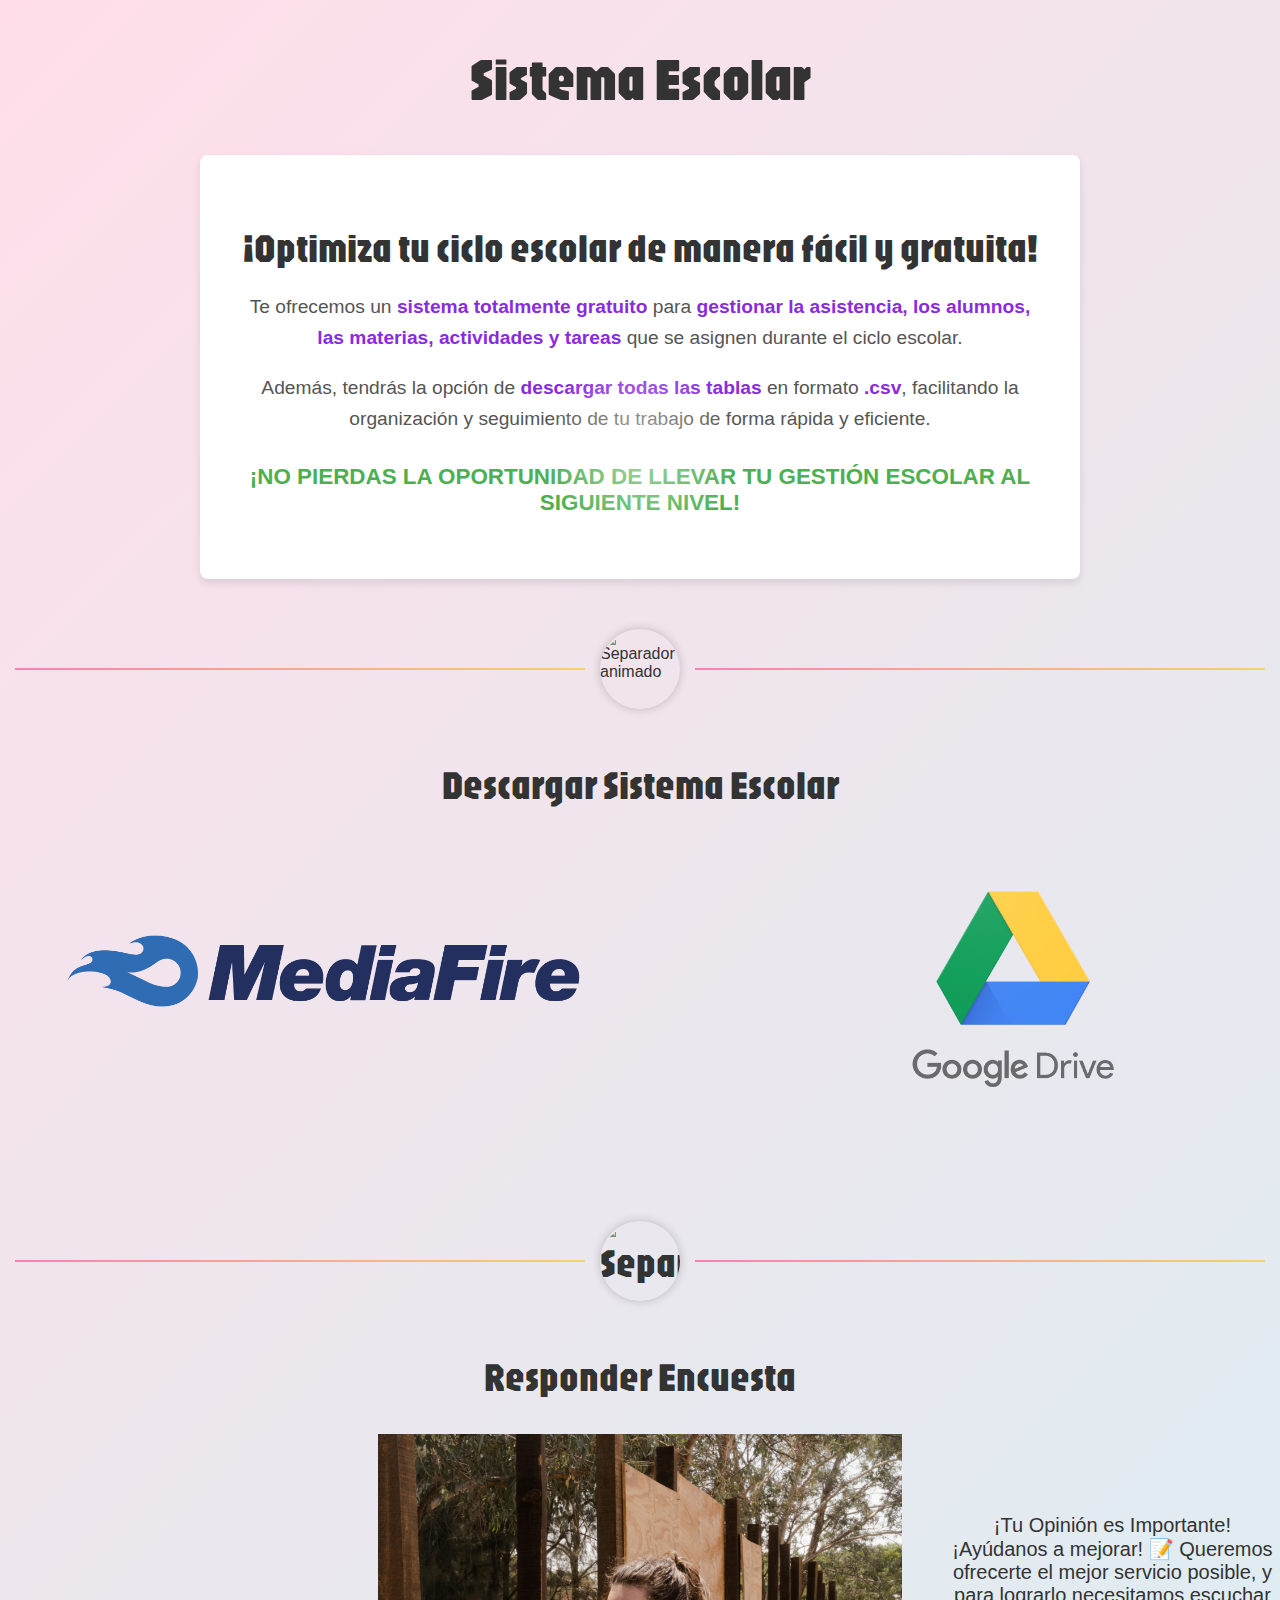
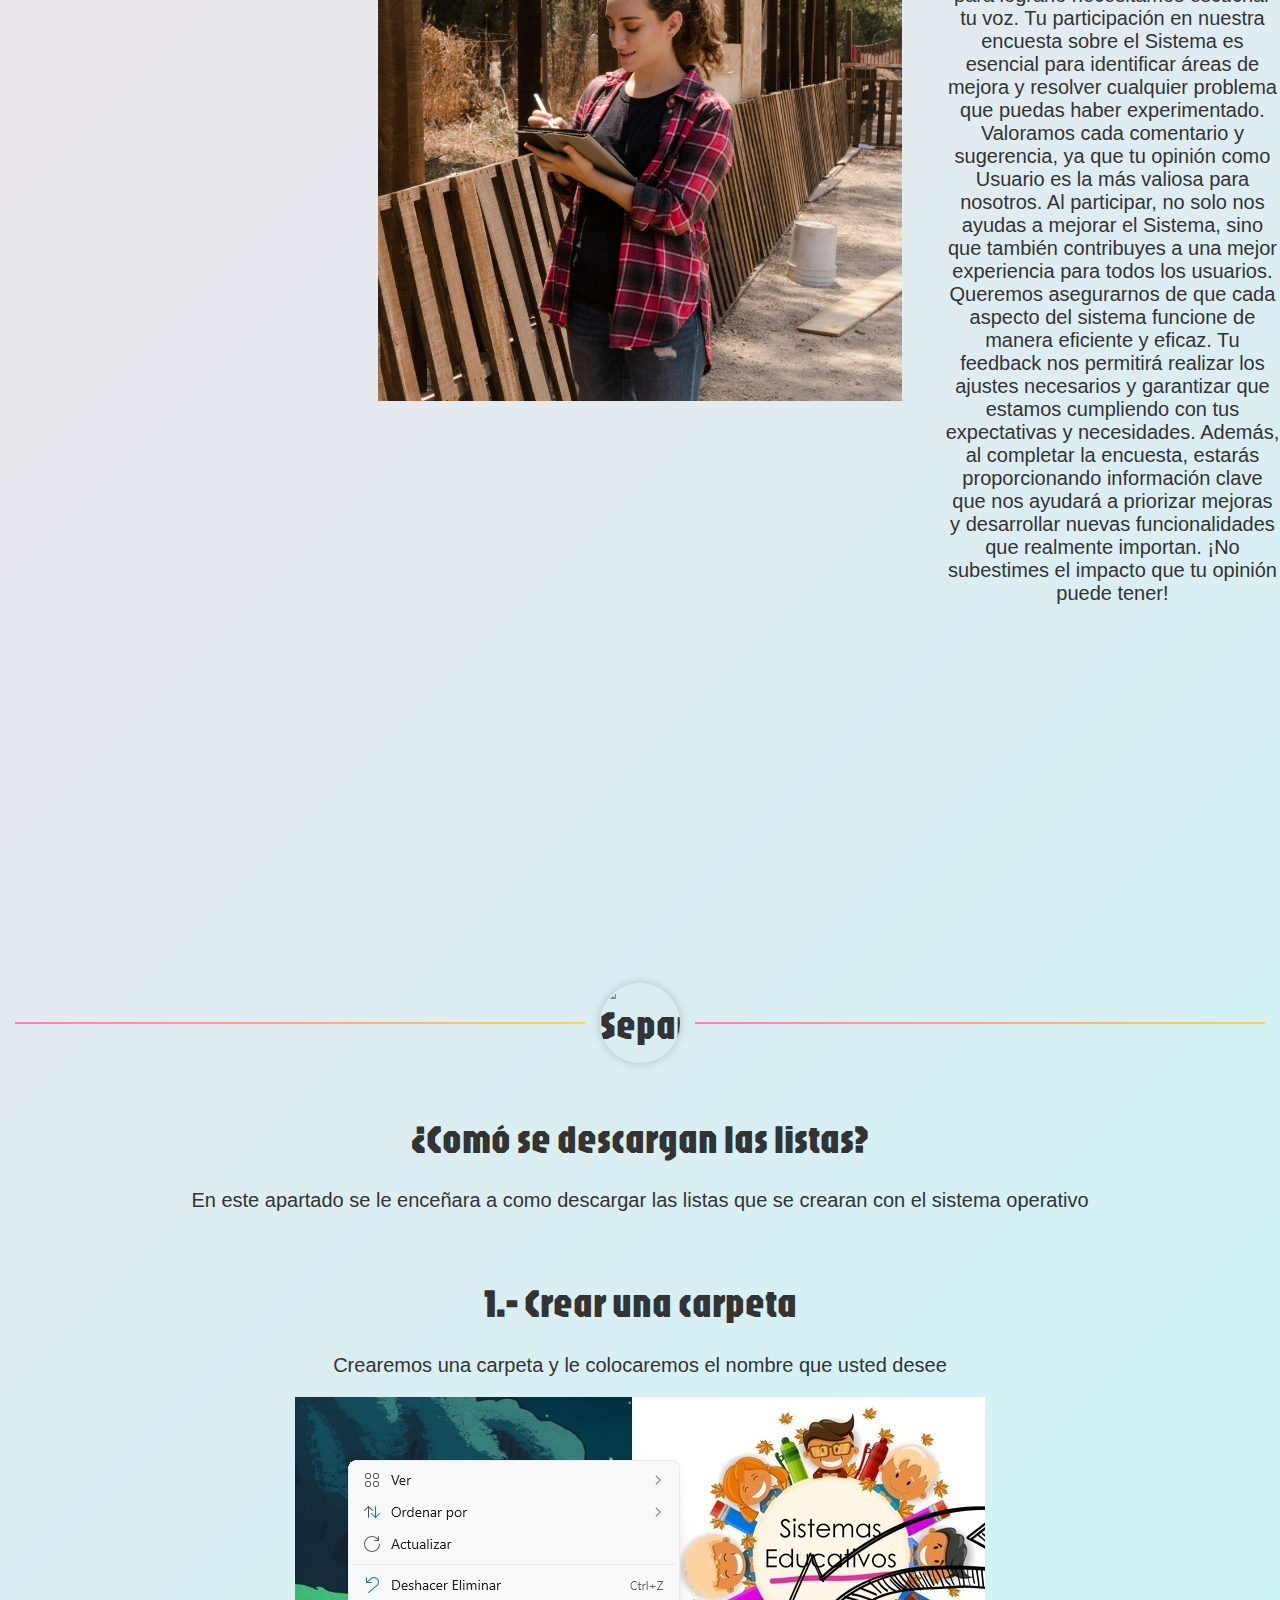
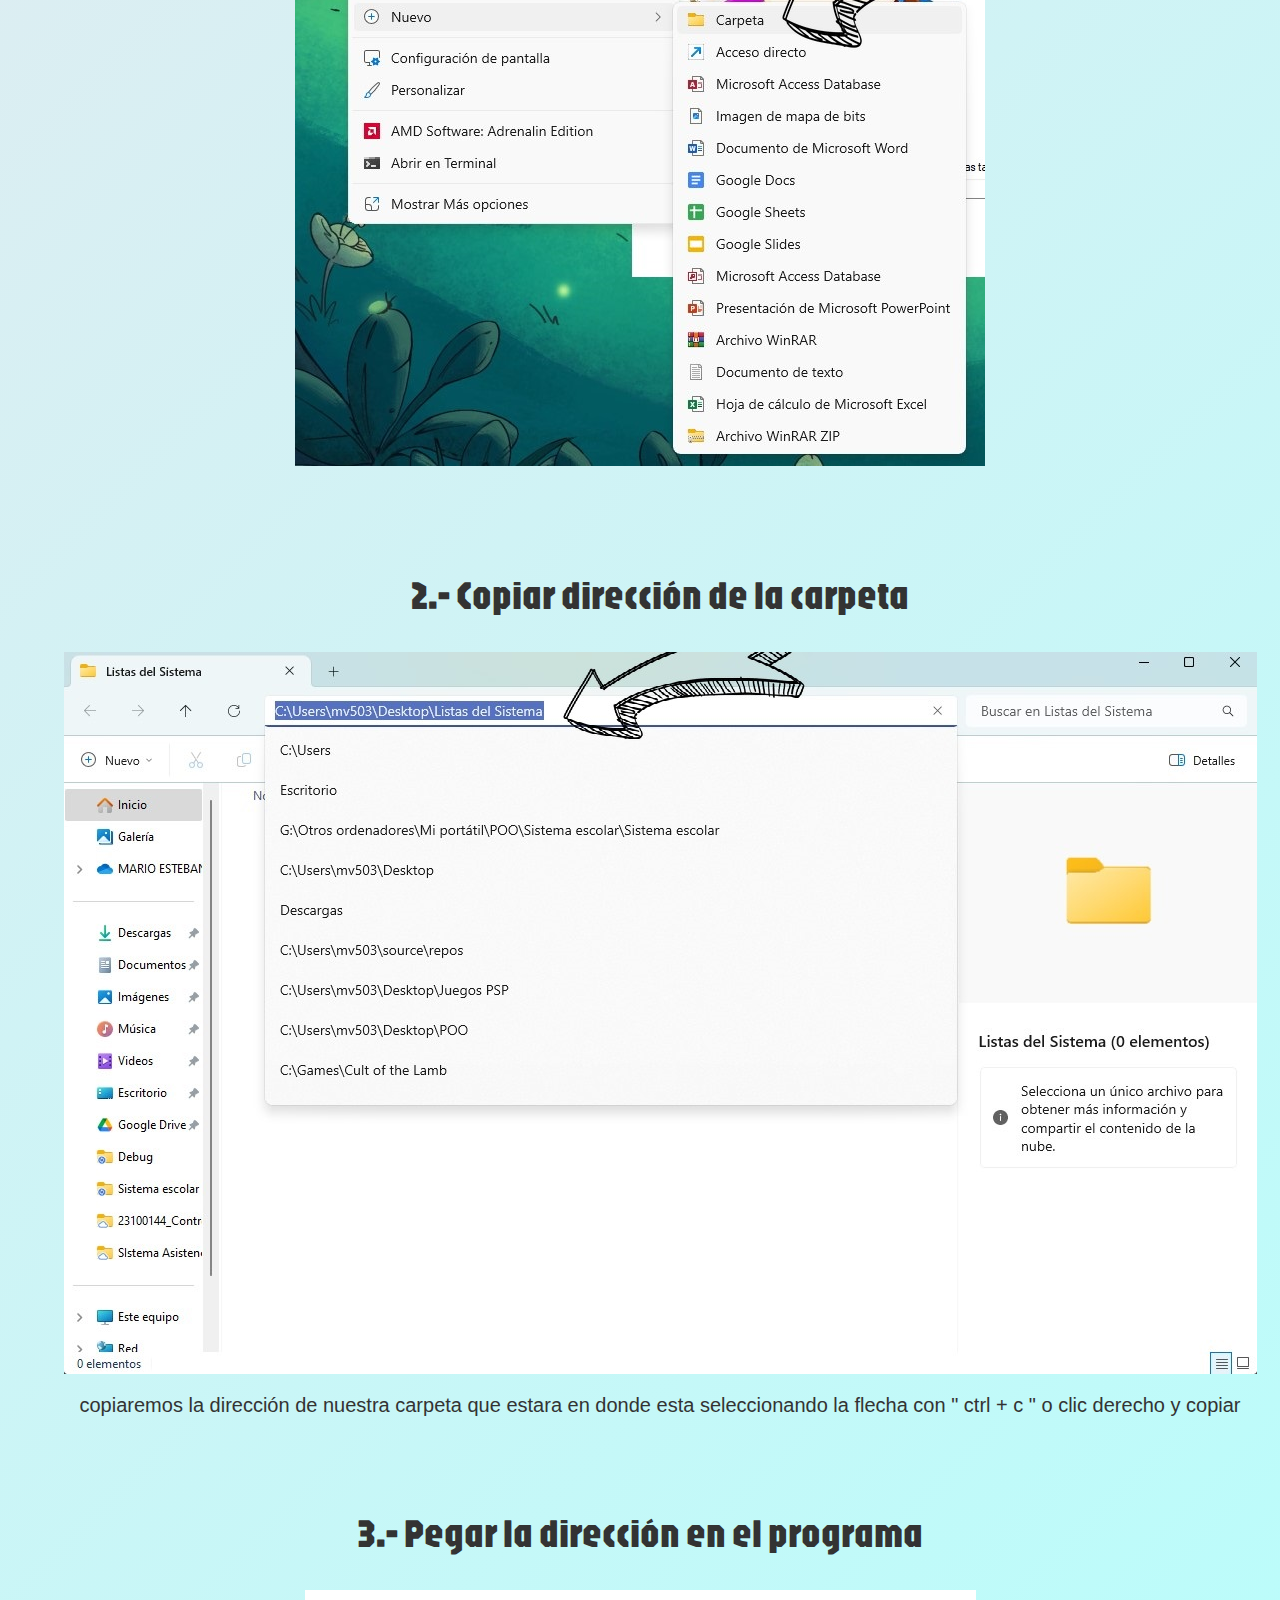
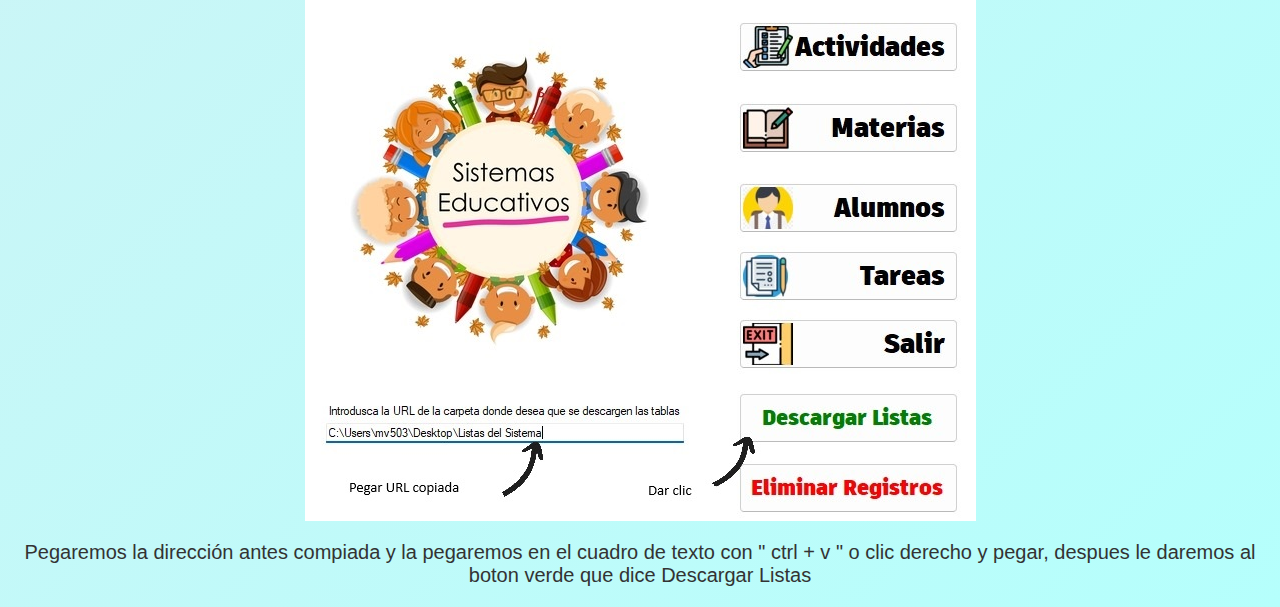
==== index.html @ e0e96880 "Add files via upload" ====
<!DOCTYPE html>
<html lang="en">
<head>
    <meta charset="UTF-8">
    <meta name="viewport" content="width=device-width, initial-scale=1.0">
    <title>Sistema Escolar</title>
    <link rel="icon" href="IMG Utilizadas/Icon.png">
    <link rel="stylesheet" href="style.css" />

</head>


<body>

    <h1 id="TituloPrincipal">Sistema Escolar</h1>

    <div class="container">
        <h1 class="titulo">¡Optimiza tu ciclo escolar de manera fácil y gratuita!</h1>
        <p class="descripcion">
            Te ofrecemos un <span class="resaltado">sistema totalmente gratuito</span> para <span class="resaltado">gestionar la asistencia, los alumnos, las materias, actividades y tareas</span> que se asignen durante el ciclo escolar.
        </p>
        <p class="descripcion">
            Además, tendrás la opción de <span class="resaltado">descargar todas las tablas</span> en formato <span class="resaltado">.csv</span>, facilitando la organización y seguimiento de tu trabajo de forma rápida y eficiente.
        </p>
        <p class="cta">¡No pierdas la oportunidad de llevar tu gestión escolar al siguiente nivel!</p>
    </div>
        
    <div class="separador">
        <div class="separador-linea"></div>
        <div class="separador-gif">
          <img src="https://i.pinimg.com/originals/a5/0e/06/a50e06f21e5c10260d74c9e8f7b4f9a4.gif" alt="Separador animado">
        </div>
        <div class="separador-linea"></div>
      </div>

    <div>
        <h1 id="TituloDescargarSistema" style="margin-bottom: 2cm;"> Descargar Sistema Escolar</h1><!--Linea Divisora-->

        <div style="display: flex; align-items: center; justify-content: center;">
            
                
            <a href="https://www.youtube.com/watch?v=mCdA4bJAGGk">
                <div class="IMGMedia">
                    <img src="IMG Utilizadas/Mediafire.png">
                </div>
            </a>
            
    
            <a href="https://drive.google.com/drive/">
                <div class="IMGDrive">
                    <img src="IMG Utilizadas/Google Drive.png" >
                </div>
            </a>
  
        </div>

            
        <div>
            <h2 id="LinkEncuesta">
                <div>
                    <div class="separador">
                        <div class="separador-linea"></div>
                        <div class="separador-gif">
                        <img src="https://i.pinimg.com/originals/a5/0e/06/a50e06f21e5c10260d74c9e8f7b4f9a4.gif" alt="Separador animado">
                        </div>
                        <div class="separador-linea"></div>
                    </div>

                Responder Encuesta
            </h2>
        <img id="ImagenEncuesta" src="IMG Utilizadas/Encuesta.jpg">
        <p class="Parrafoencuesta">¡Tu Opinión es Importante! <br>
            ¡Ayúdanos a mejorar! 📝 Queremos ofrecerte el mejor servicio posible, y para lograrlo necesitamos escuchar tu voz. Tu participación en nuestra encuesta sobre el Sistema es esencial para identificar áreas de mejora y resolver cualquier problema que puedas haber experimentado. Valoramos cada comentario y sugerencia, ya que tu opinión como Usuario es la más valiosa para nosotros.
            
            Al participar, no solo nos ayudas a mejorar el Sistema, sino que también contribuyes a una mejor experiencia para todos los usuarios. Queremos asegurarnos de que cada aspecto del sistema funcione de manera eficiente y eficaz. Tu feedback nos permitirá realizar los ajustes necesarios y garantizar que estamos cumpliendo con tus expectativas y necesidades.
            
            Además, al completar la encuesta, estarás proporcionando información clave que nos ayudará a priorizar mejoras y desarrollar nuevas funcionalidades que realmente importan. ¡No subestimes el impacto que tu opinión puede tener!</p>
    
        </div>
    </div>
    



        <h1 id="TituloDescargarListas">
            
            <div>
                <div class="separador">
                    <div class="separador-linea"></div>
                    <div class="separador-gif">
                    <img src="https://i.pinimg.com/originals/a5/0e/06/a50e06f21e5c10260d74c9e8f7b4f9a4.gif" alt="Separador animado">
                    </div>
                    <div class="separador-linea"></div>
                </div>
            
            ¿Comó se descargan las listas?
        </h1>
        <p class="ParrafoDescargar" style="text-align: center;">En este apartado se le enceñara a como descargar las listas que se crearan con el sistema operativo</p>

        <div>
            <!--Primera Imagen-->
            <br>
            <h1 style="text-align: center;">1.- Crear una carpeta</h1>
            <p style="text-align: center;"> Crearemos una carpeta y le colocaremos el nombre que usted desee</p>
            <div style="display: flex ;justify-content: center; align-items: center;">
              <img src="IMG Utilizadas/ComoCrear la carpeta.jpg">
            </div>
          
            
        </div>
        
        <br>
        <br>

        <dir>
             <br>
             <h2 style="text-align: center;">2.- Copiar dirección de la carpeta</h2>
             <div class="Imagenes" >
                <img src="IMG Utilizadas/CopiarURL.jpg" >
             </div>
             <p style="text-align: center;"> copiaremos la dirección de nuestra carpeta que estara en donde esta seleccionando la flecha con " ctrl + c " o clic derecho y copiar</p>
        </dir>


        <br>
        <br>

        <div>
             <h2 style="text-align: center;">3.- Pegar la dirección en el programa</h2>
             <div class="Imagenes" >
                <img  src="IMG Utilizadas/Inicio Sistema.jpg">
             </div>
             <p style="text-align: center;"> Pegaremos la dirección antes compiada y la pegaremos en el cuadro de texto con " ctrl + v " o clic derecho y pegar, despues le daremos al boton verde que dice Descargar Listas</p>
        </div>
 
    </div>
    


    <div class="ondas"></div>
    <div class="puntos"></div>
</body>


</html>
---- style.css ----
@import url('https://fonts.googleapis.com/css2?family=Jaro:opsz@6..72&display=swap');


#TituloPrincipal{
    font-family: "Jaro", sans-serif;
    font-optical-sizing: auto;
    font-weight: 400;
    font-style: normal;
    font-size: 60px;
    
    text-align: center;
}

.container {
  max-width: 800px;
  margin: 0 auto;
  padding: 40px;
  text-align: center;
  background-color: #ffffff;
  border-radius: 8px;
  box-shadow: 0 4px 8px rgba(0, 0, 0, 0.1);
}

.titulo {
  font-size: 2.5em;
  color: #333;
  font-weight: bold;
  margin-bottom: 20px;
}

.descripcion {
  font-size: 1.2em;
  line-height: 1.6;
  color: #555;
  margin-bottom: 15px;
}

.resaltado {
  font-weight: bold;
  color: #8A2BE2; /* Blueviolet */
}

.cta {
  font-size: 1.4em;
  font-weight: bold;
  color: #4CAF50; /* Verde llamativo */
  margin-top: 30px;
  text-transform: uppercase;
}

.cta:hover {
  color: #45a049; /* Verde más oscuro */
  cursor: pointer;
}

.Imagenes{
  display: flex ;
  justify-content: center;
  align-items: center;
}

h1{
    font-family: "Jaro", sans-serif;
    font-optical-sizing: auto;
    font-weight: 400;
    font-style: normal;
    font-size: 40px;
    text-align: center;

}
h2{
    font-family: "Jaro", sans-serif;
    font-optical-sizing: auto;
    font-weight: 400;
    font-style: normal;
    font-size: 40px;
    text-align: center;

}

p{
    font-size: 20px ;
}

a{
    font-size: 20px ;
}

.ParrafoExplicacion {
    text-align: center;
    font:large;
}

.Parrafoencuesta{
    text-align: center;
    margin-top: -13cm;
    margin-left: 25cm;
    font: large;
}

#ImagenEncuesta{
    margin-left: 10cm;
    text-align: center;
    height: 15cm;
}
#TituloDescargarListas{
    margin-top:10cm ;
}

.separador {
    display: flex;
    align-items: center;
    justify-content: center;
    margin: 50px 0;
    position: relative;
  }

  .separador-linea {
    height: 2px;
    background: linear-gradient(90deg, #FF7EB3, #F6D365);
    flex-grow: 1;
    margin: 0 15px;
  }

  .separador-gif {
    width: 80px;
    height: 80px;
    border-radius: 50%;
    overflow: hidden;
    box-shadow: 0 0 10px rgba(0, 0, 0, 0.2);
  }

  .separador-gif img {
    width: 100%;
    height: 100%;
    object-fit: cover;
  }

body {
  margin: 0;
  font-family: Arial, sans-serif;
  background: linear-gradient(135deg, #FFDEE9, #B5FFFC); /* Degradado */
  margin: 0;
  padding: 0;
  background-color: #f4f4f9;
  color: #333;
    }
.ondas {
  position: absolute;
  top: 0;
  left: 0;
  width: 100%;
  height: 100%;
  background: url('https://www.svgrepo.com/show/188615/wave.svg') repeat-x;
  animation: moverOndas 15s linear infinite;
  opacity: 0.2;
}

@keyframes moverOndas {
  0% {
    transform: translateX(0);
  }
  100% {
    transform: translateX(-100%);
  }
}

.puntos {
  position: absolute;
  top: 50%;
  left: 50%;
  transform: translate(-50%, -50%);
  width: 200px;
  height: 200px;
  background: radial-gradient(circle, #ffffff80, transparent 70%);
  border-radius: 50%;
  animation: pulsar 3s infinite;
}

@keyframes pulsar {
  0%, 100% {
    transform: translate(-50%, -50%) scale(1);
    opacity: 0.6;
  }
  50% {
    transform: translate(-50%, -50%) scale(1.2);
    opacity: 1;
  }
}

.IMGMedia{
  display: flex;
  width: 400px;
  height: 400px;
  margin-left: -5cm;
  margin-right: 10cm;
  margin-top: -3cm;
}
.IMGDrive{
  display: flex;
  margin-top: -2cm;
  width: 200px;
  height: 200px;
}
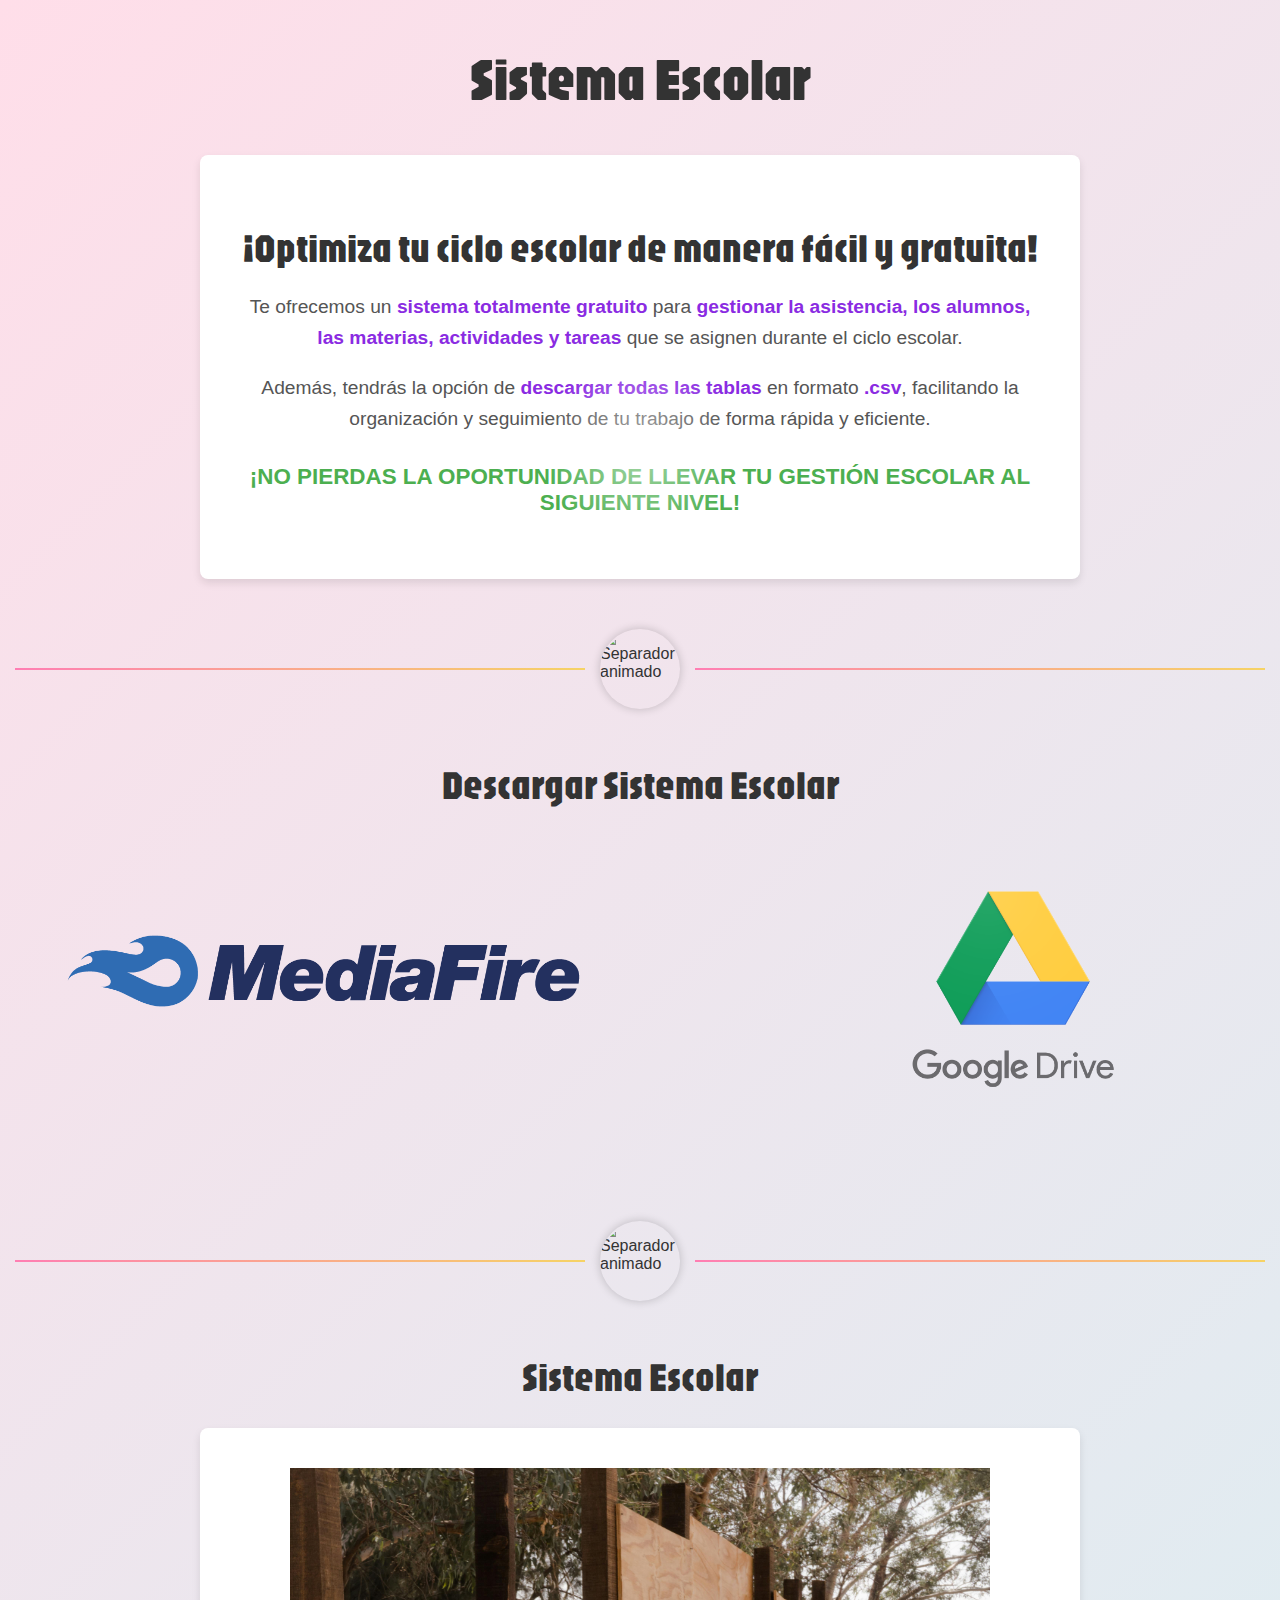
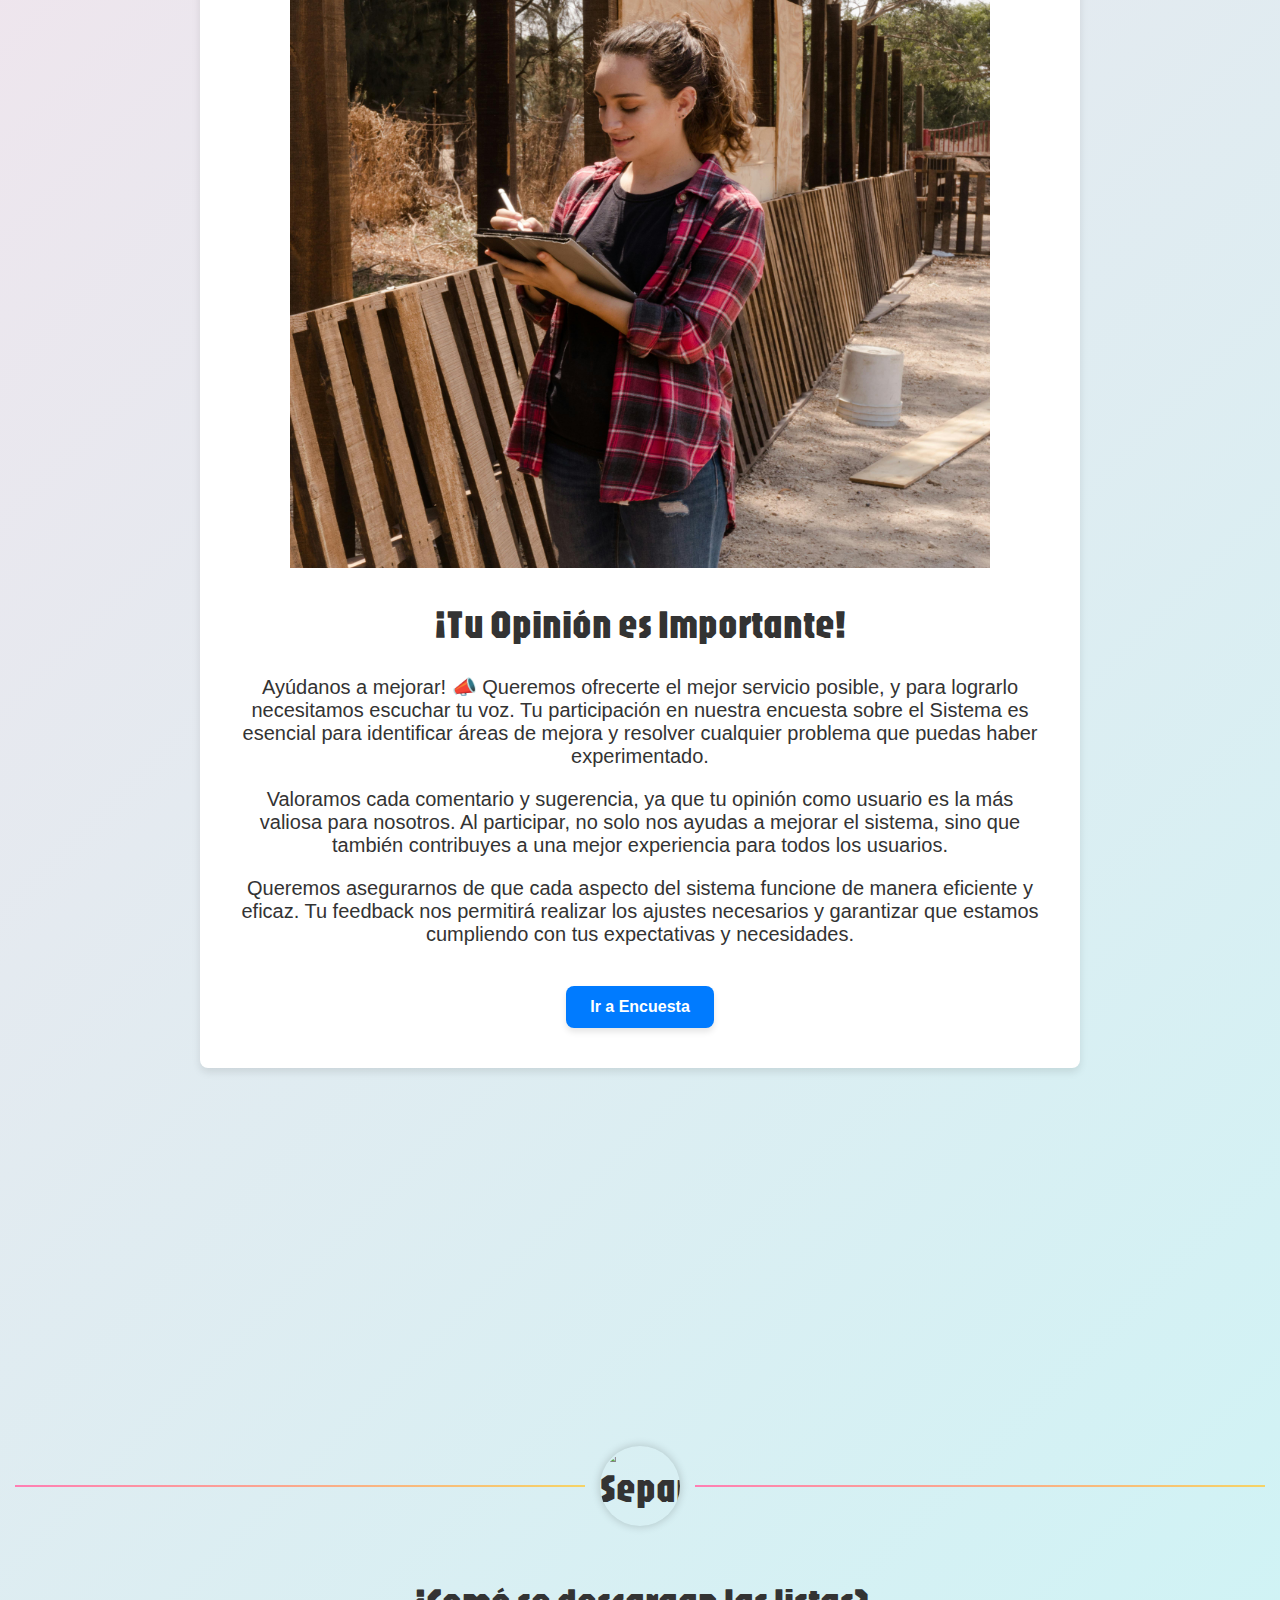
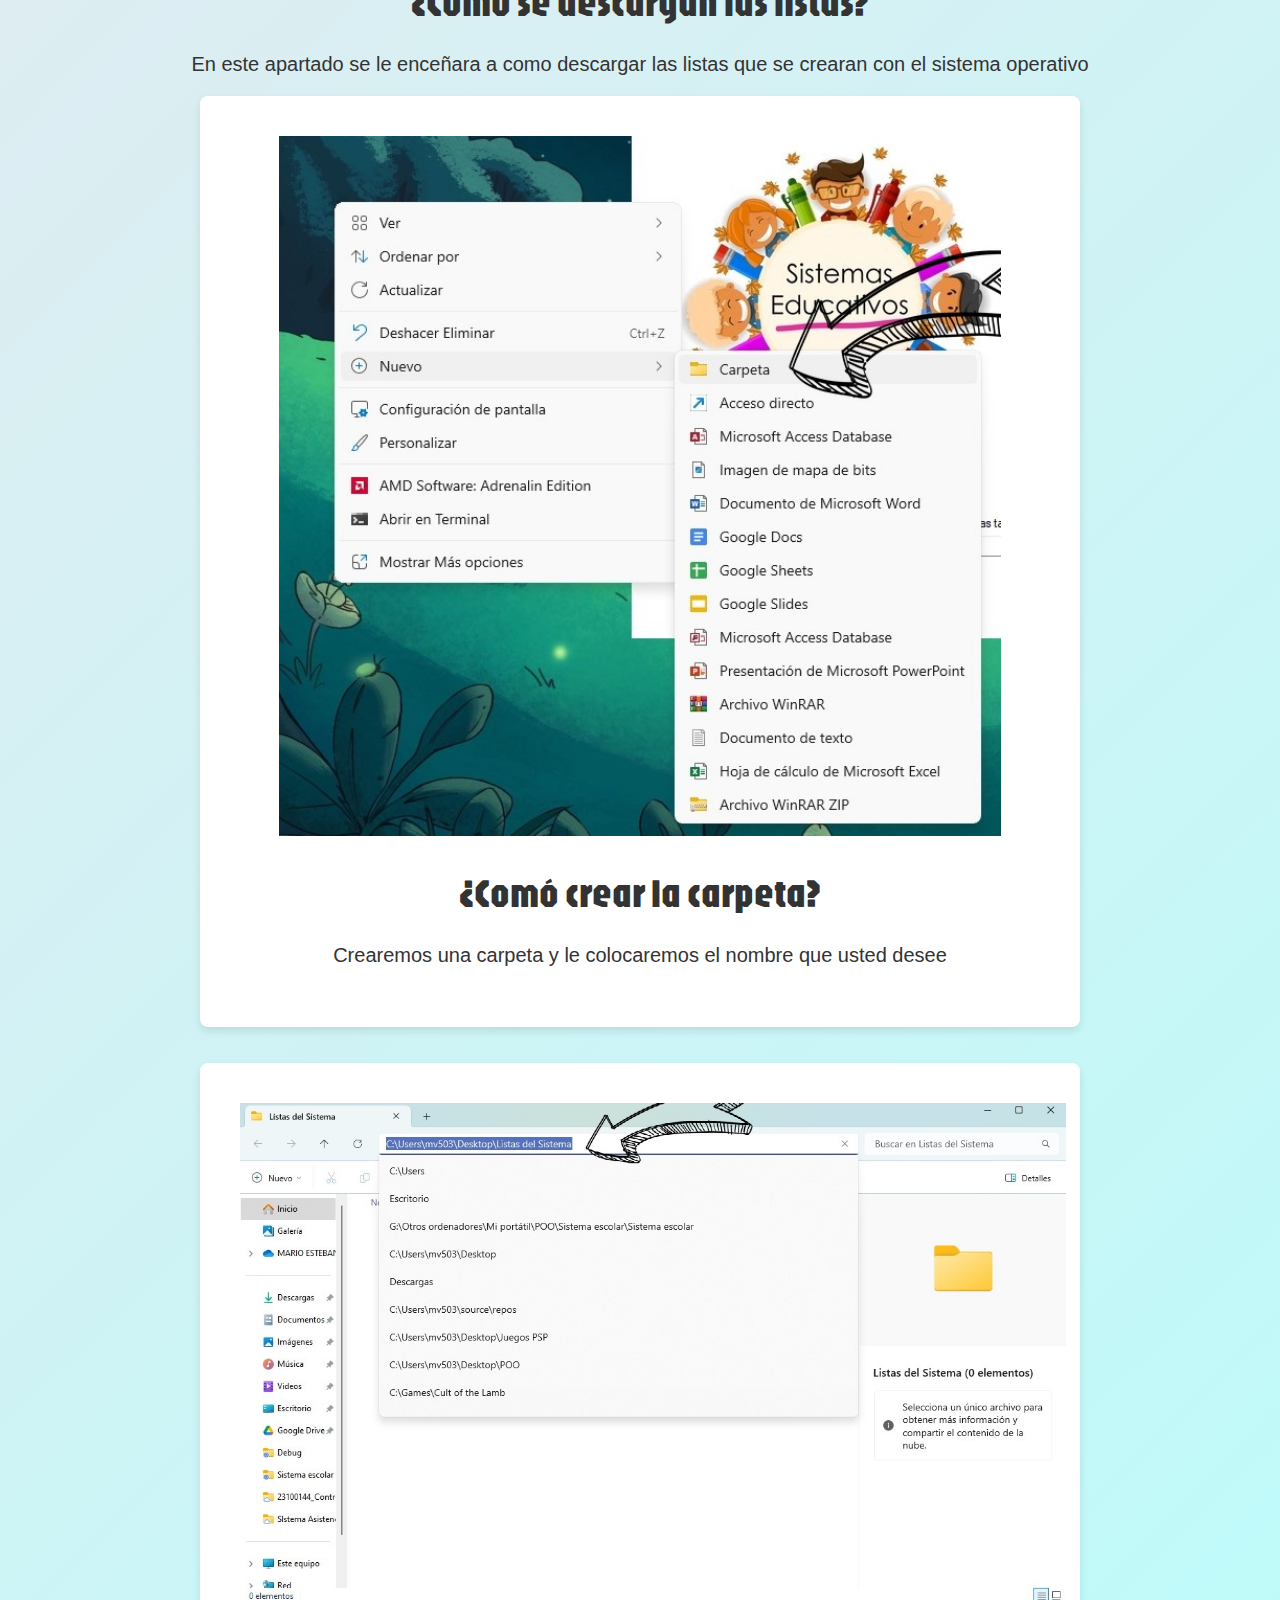
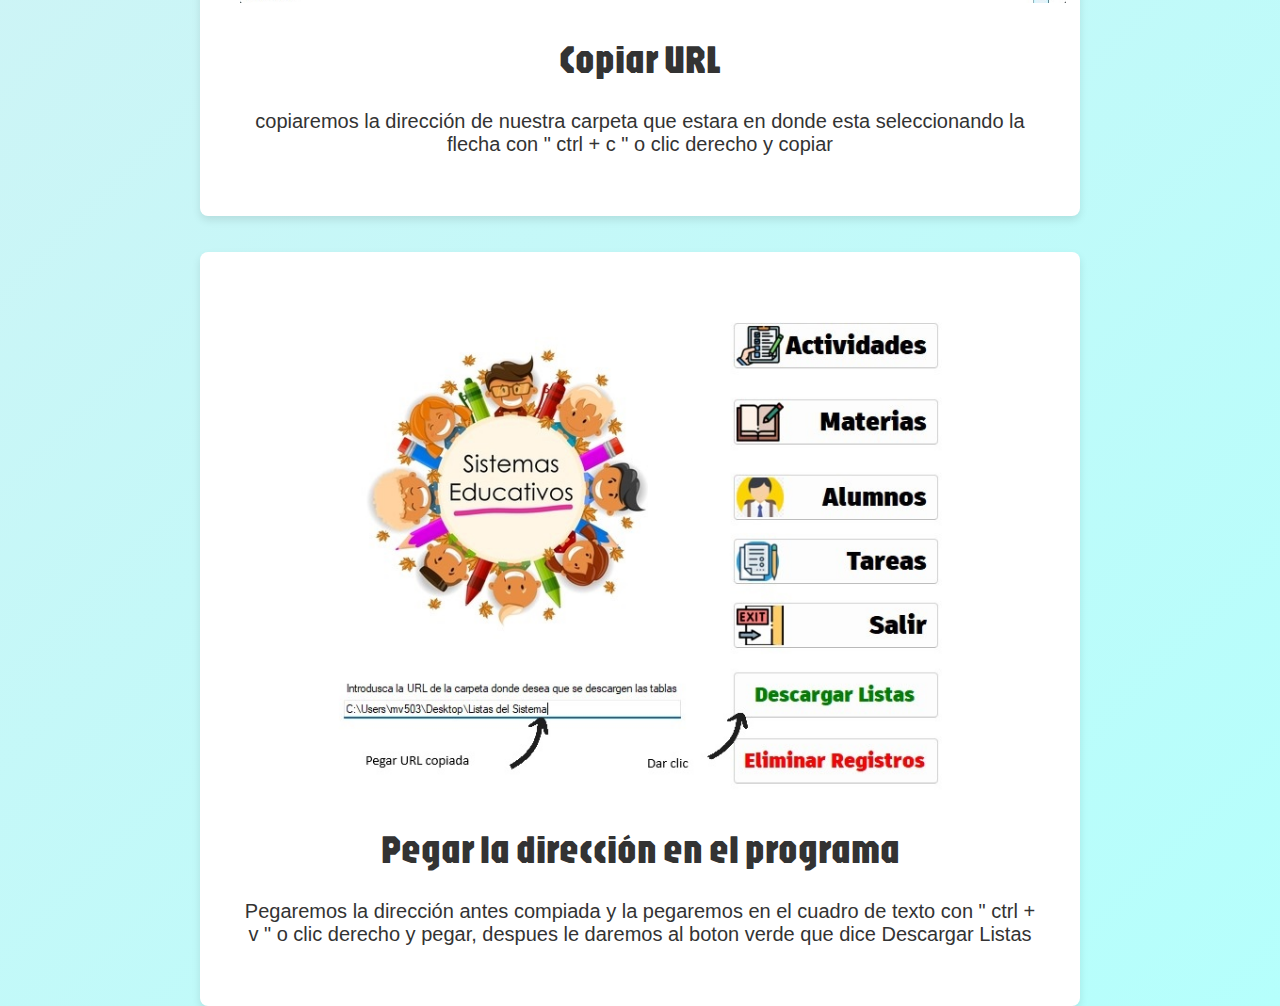
==== commit f253a730: "PaguinaWeb" ====
--- a/index.html
+++ b/index.html
@@ -54,30 +54,44 @@
   
         </div>
 
+        <div class="separador">
+            <div class="separador-linea">
+                
+            </div>
+            <div class="separador-gif">
+            <img src="https://i.pinimg.com/originals/a5/0e/06/a50e06f21e5c10260d74c9e8f7b4f9a4.gif" alt="Separador animado">
+            </div>
+            <div class="separador-linea"></div>
+        </div>
             
-        <div>
-            <h2 id="LinkEncuesta">
-                <div>
-                    <div class="separador">
-                        <div class="separador-linea"></div>
-                        <div class="separador-gif">
-                        <img src="https://i.pinimg.com/originals/a5/0e/06/a50e06f21e5c10260d74c9e8f7b4f9a4.gif" alt="Separador animado">
-                        </div>
-                        <div class="separador-linea"></div>
-                    </div>
+        
+            
+        <div >
 
-                Responder Encuesta
-            </h2>
-        <img id="ImagenEncuesta" src="IMG Utilizadas/Encuesta.jpg">
-        <p class="Parrafoencuesta">¡Tu Opinión es Importante! <br>
-            ¡Ayúdanos a mejorar! 📝 Queremos ofrecerte el mejor servicio posible, y para lograrlo necesitamos escuchar tu voz. Tu participación en nuestra encuesta sobre el Sistema es esencial para identificar áreas de mejora y resolver cualquier problema que puedas haber experimentado. Valoramos cada comentario y sugerencia, ya que tu opinión como Usuario es la más valiosa para nosotros.
+            <h1 > 
+                Sistema Escolar
+            </h1>
+
+            <div class="container">
+                <img src="IMG Utilizadas/Encuesta.jpg" style="height: 700px; width: 700px;" alt="Persona con tabla en construcción">
+                <div class="text">
+                    <h1>¡Tu Opinión es Importante!</h1>
+                    <p>Ayúdanos a mejorar! 📣 Queremos ofrecerte el mejor servicio posible, y para lograrlo necesitamos escuchar tu voz. Tu participación en nuestra encuesta sobre el Sistema es esencial para identificar áreas de mejora y resolver cualquier problema que puedas haber experimentado.</p>
+                    <p>Valoramos cada comentario y sugerencia, ya que tu opinión como usuario es la más valiosa para nosotros. Al participar, no solo nos ayudas a mejorar el sistema, sino que también contribuyes a una mejor experiencia para todos los usuarios.</p>
+                    <p>Queremos asegurarnos de que cada aspecto del sistema funcione de manera eficiente y eficaz. Tu feedback nos permitirá realizar los ajustes necesarios y garantizar que estamos cumpliendo con tus expectativas y necesidades.</p>
+                </div>
+                <div class="separate-button">
+                    <button onclick="window.location.href='https://forms.gle/fGaTu6bm8HvsHFrP7'">Ir a Encuesta</button>
+                </div>
+            </div>
             
-            Al participar, no solo nos ayudas a mejorar el Sistema, sino que también contribuyes a una mejor experiencia para todos los usuarios. Queremos asegurarnos de que cada aspecto del sistema funcione de manera eficiente y eficaz. Tu feedback nos permitirá realizar los ajustes necesarios y garantizar que estamos cumpliendo con tus expectativas y necesidades.
             
-            Además, al completar la encuesta, estarás proporcionando información clave que nos ayudará a priorizar mejoras y desarrollar nuevas funcionalidades que realmente importan. ¡No subestimes el impacto que tu opinión puede tener!</p>
+        
+
+           
+        </div>
+
     
-        </div>
-    </div>
     
 
 
@@ -99,38 +113,41 @@
 
         <div>
             <!--Primera Imagen-->
-            <br>
-            <h1 style="text-align: center;">1.- Crear una carpeta</h1>
-            <p style="text-align: center;"> Crearemos una carpeta y le colocaremos el nombre que usted desee</p>
-            <div style="display: flex ;justify-content: center; align-items: center;">
-              <img src="IMG Utilizadas/ComoCrear la carpeta.jpg">
+
+            <div class="container">
+                <img style="height: 700px ;height: 700px; " src="IMG Utilizadas/ComoCrear la carpeta.jpg" alt="Como crar la carpeta">
+                <div class="text">
+                    <h1>¿Comó crear la carpeta?</h1>
+                    <p>Crearemos una carpeta y le colocaremos el nombre que usted desee</p>
+                </div>
             </div>
-          
             
         </div>
         
         <br>
         <br>
 
-        <dir>
-             <br>
-             <h2 style="text-align: center;">2.- Copiar dirección de la carpeta</h2>
-             <div class="Imagenes" >
-                <img src="IMG Utilizadas/CopiarURL.jpg" >
-             </div>
-             <p style="text-align: center;"> copiaremos la dirección de nuestra carpeta que estara en donde esta seleccionando la flecha con " ctrl + c " o clic derecho y copiar</p>
-        </dir>
+        <div>
+            <div class="container">
+                <img style="height: 700px ;height: 500px; " src="IMG Utilizadas/CopiarURL.jpg" alt="Copiar URL">
+                <div class="text">
+                    <h1>Copiar URL</h1>
+                    <p>copiaremos la dirección de nuestra carpeta que estara en donde esta seleccionando la flecha con " ctrl + c " o clic derecho y copiar</p>
+                </div>
+            </div>
+        </div>
 
 
         <br>
         <br>
 
         <div>
-             <h2 style="text-align: center;">3.- Pegar la dirección en el programa</h2>
-             <div class="Imagenes" >
-                <img  src="IMG Utilizadas/Inicio Sistema.jpg">
-             </div>
-             <p style="text-align: center;"> Pegaremos la dirección antes compiada y la pegaremos en el cuadro de texto con " ctrl + v " o clic derecho y pegar, despues le daremos al boton verde que dice Descargar Listas</p>
+            <div class="container">
+                <img style="height: 700px ;height: 500px; " src="IMG Utilizadas/Inicio Sistema.jpg" alt="Copiar URL">
+                <div class="text">
+                    <h1>Pegar la dirección en el programa</h1>
+                    <p>Pegaremos la dirección antes compiada y la pegaremos en el cuadro de texto con " ctrl + v " o clic derecho y pegar, despues le daremos al boton verde que dice Descargar Listas</p>
+                </div>
         </div>
  
     </div>
--- a/style.css
+++ b/style.css
@@ -1,5 +1,32 @@
 @import url('https://fonts.googleapis.com/css2?family=Jaro:opsz@6..72&display=swap');
 
+
+
+      /* Botón general */
+      button {
+          background-color: #007BFF; /* Azul */
+          color: white; /* Texto blanco */
+          border: none;
+          padding: 12px 24px; /* Espaciado interno */
+          font-size: 16px;
+          font-weight: bold;
+          cursor: pointer;
+          border-radius: 8px; /* Bordes redondeados */
+          box-shadow: 0 4px 6px rgba(0, 0, 0, 0.1); /* Sombra del botón */
+          transition: background-color 0.3s, transform 0.2s; /* Animación suave */
+      }
+
+      /* Efecto al pasar el mouse por el botón */
+      button:hover {
+          background-color: #0056b3; /* Azul más oscuro */
+          transform: scale(1.05); /* Ligero aumento */
+      }
+
+      /* Botón centrado aparte */
+      .separate-button {
+          text-align: center;
+          margin-top: 40px;
+      }
 
 #TituloPrincipal{
     font-family: "Jaro", sans-serif;
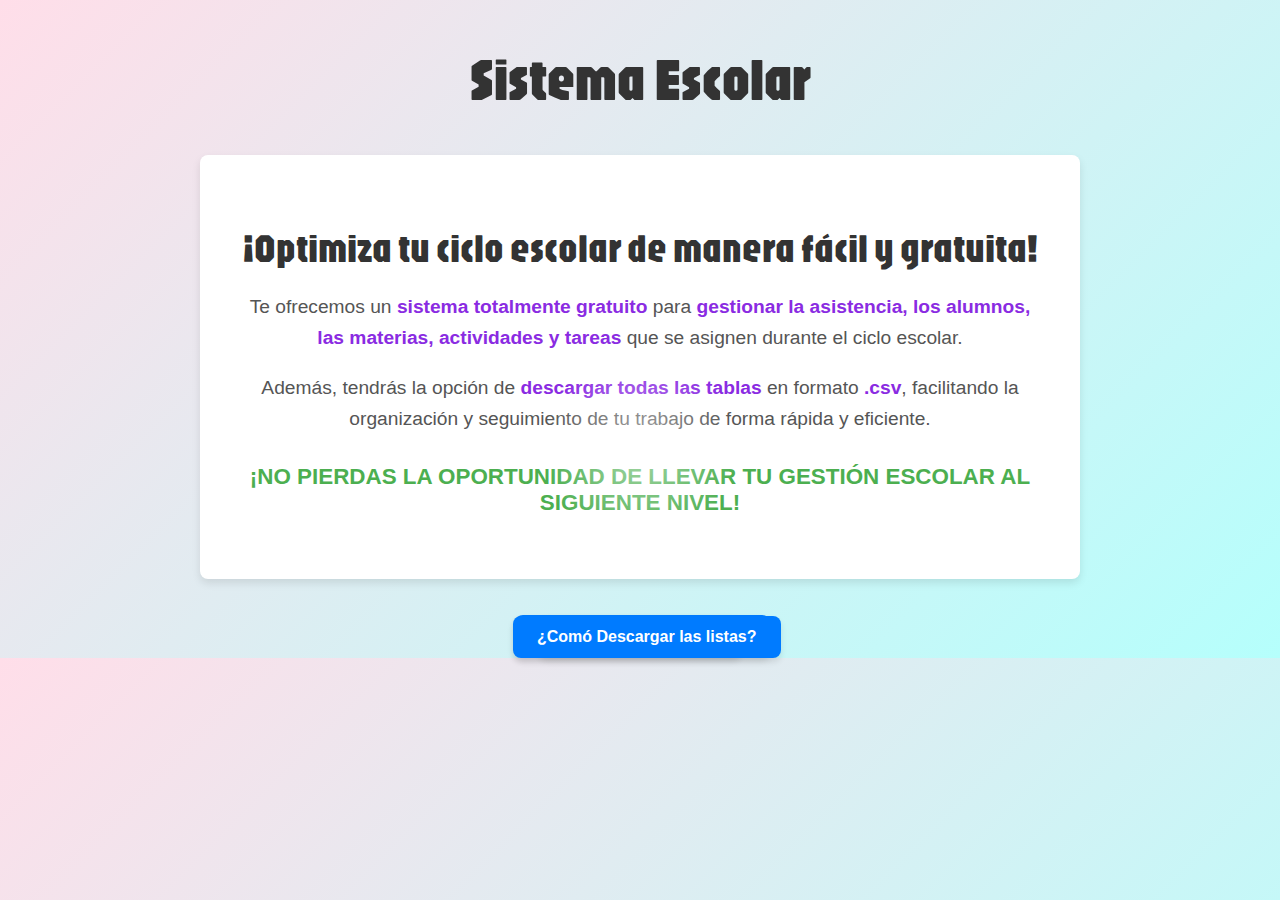
==== commit 13169e0e: "Ageragación de Pestañas" ====
--- a/index.html
+++ b/index.html
@@ -12,6 +12,7 @@
 
 <body>
 
+
     <h1 id="TituloPrincipal">Sistema Escolar</h1>
 
     <div class="container">
@@ -24,135 +25,26 @@
         </p>
         <p class="cta">¡No pierdas la oportunidad de llevar tu gestión escolar al siguiente nivel!</p>
     </div>
-        
-    <div class="separador">
-        <div class="separador-linea"></div>
-        <div class="separador-gif">
-          <img src="https://i.pinimg.com/originals/a5/0e/06/a50e06f21e5c10260d74c9e8f7b4f9a4.gif" alt="Separador animado">
-        </div>
-        <div class="separador-linea"></div>
-      </div>
 
-    <div>
-        <h1 id="TituloDescargarSistema" style="margin-bottom: 2cm;"> Descargar Sistema Escolar</h1><!--Linea Divisora-->
 
-        <div style="display: flex; align-items: center; justify-content: center;">
-            
-                
-            <a href="https://www.youtube.com/watch?v=mCdA4bJAGGk">
-                <div class="IMGMedia">
-                    <img src="IMG Utilizadas/Mediafire.png">
-                </div>
-            </a>
-            
-    
-            <a href="https://drive.google.com/drive/">
-                <div class="IMGDrive">
-                    <img src="IMG Utilizadas/Google Drive.png" >
-                </div>
-            </a>
-  
-        </div>
-
-        <div class="separador">
-            <div class="separador-linea">
-                
-            </div>
-            <div class="separador-gif">
-            <img src="https://i.pinimg.com/originals/a5/0e/06/a50e06f21e5c10260d74c9e8f7b4f9a4.gif" alt="Separador animado">
-            </div>
-            <div class="separador-linea"></div>
-        </div>
-            
-        
-            
-        <div >
-
-            <h1 > 
-                Sistema Escolar
-            </h1>
-
-            <div class="container">
-                <img src="IMG Utilizadas/Encuesta.jpg" style="height: 700px; width: 700px;" alt="Persona con tabla en construcción">
-                <div class="text">
-                    <h1>¡Tu Opinión es Importante!</h1>
-                    <p>Ayúdanos a mejorar! 📣 Queremos ofrecerte el mejor servicio posible, y para lograrlo necesitamos escuchar tu voz. Tu participación en nuestra encuesta sobre el Sistema es esencial para identificar áreas de mejora y resolver cualquier problema que puedas haber experimentado.</p>
-                    <p>Valoramos cada comentario y sugerencia, ya que tu opinión como usuario es la más valiosa para nosotros. Al participar, no solo nos ayudas a mejorar el sistema, sino que también contribuyes a una mejor experiencia para todos los usuarios.</p>
-                    <p>Queremos asegurarnos de que cada aspecto del sistema funcione de manera eficiente y eficaz. Tu feedback nos permitirá realizar los ajustes necesarios y garantizar que estamos cumpliendo con tus expectativas y necesidades.</p>
-                </div>
-                <div class="separate-button">
-                    <button onclick="window.location.href='https://forms.gle/fGaTu6bm8HvsHFrP7'">Ir a Encuesta</button>
-                </div>
-            </div>
-            
-            
-        
-
-           
-        </div>
+    <br>
+    <br>
 
     
+    <div style=" text-align: right; margin-right: 13.5cm;" >
+        <a href="Descargas.html"><button>Descargar Sistema Escolar</button></a>
     
-
-
-
-        <h1 id="TituloDescargarListas">
-            
-            <div>
-                <div class="separador">
-                    <div class="separador-linea"></div>
-                    <div class="separador-gif">
-                    <img src="https://i.pinimg.com/originals/a5/0e/06/a50e06f21e5c10260d74c9e8f7b4f9a4.gif" alt="Separador animado">
-                    </div>
-                    <div class="separador-linea"></div>
-                </div>
-            
-            ¿Comó se descargan las listas?
-        </h1>
-        <p class="ParrafoDescargar" style="text-align: center;">En este apartado se le enceñara a como descargar las listas que se crearan con el sistema operativo</p>
-
-        <div>
-            <!--Primera Imagen-->
-
-            <div class="container">
-                <img style="height: 700px ;height: 700px; " src="IMG Utilizadas/ComoCrear la carpeta.jpg" alt="Como crar la carpeta">
-                <div class="text">
-                    <h1>¿Comó crear la carpeta?</h1>
-                    <p>Crearemos una carpeta y le colocaremos el nombre que usted desee</p>
-                </div>
-            </div>
-            
-        </div>
-        
-        <br>
-        <br>
-
-        <div>
-            <div class="container">
-                <img style="height: 700px ;height: 500px; " src="IMG Utilizadas/CopiarURL.jpg" alt="Copiar URL">
-                <div class="text">
-                    <h1>Copiar URL</h1>
-                    <p>copiaremos la dirección de nuestra carpeta que estara en donde esta seleccionando la flecha con " ctrl + c " o clic derecho y copiar</p>
-                </div>
-            </div>
-        </div>
-
-
-        <br>
-        <br>
-
-        <div>
-            <div class="container">
-                <img style="height: 700px ;height: 500px; " src="IMG Utilizadas/Inicio Sistema.jpg" alt="Copiar URL">
-                <div class="text">
-                    <h1>Pegar la dirección en el programa</h1>
-                    <p>Pegaremos la dirección antes compiada y la pegaremos en el cuadro de texto con " ctrl + v " o clic derecho y pegar, despues le daremos al boton verde que dice Descargar Listas</p>
-                </div>
-        </div>
- 
     </div>
     
+    <div  style=" text-align: center; margin-bottom: -1.1cm; margin-top: -1.1cm;" >
+        <a href="Encuesta.html"><button>Constesar Encuesta</button></a>
+    </div>
+    
+    <div style=" text-align: left; margin-left: 13.57cm;">
+                
+        <a href="Listas.html"><button>¿Comó Descargar las listas?</button></a>
 
+    </div>
 
     <div class="ondas"></div>
     <div class="puntos"></div>
